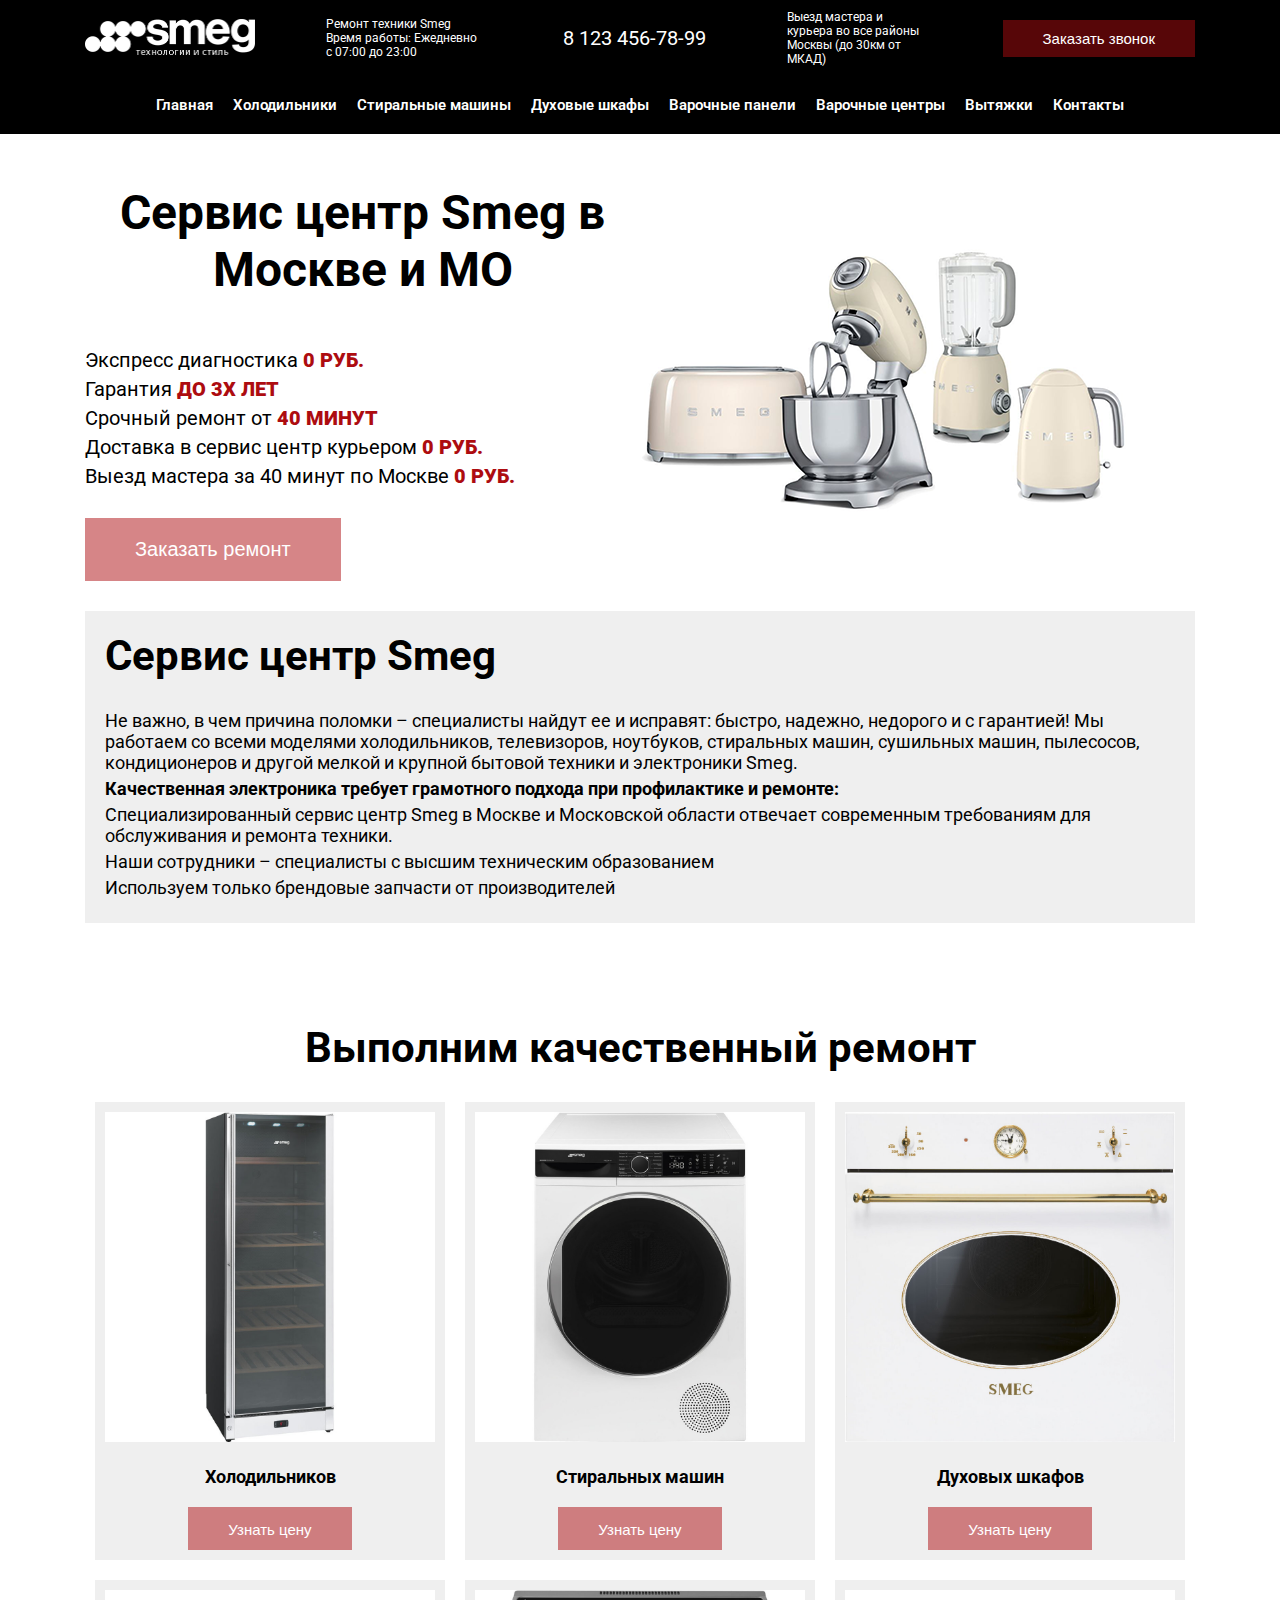
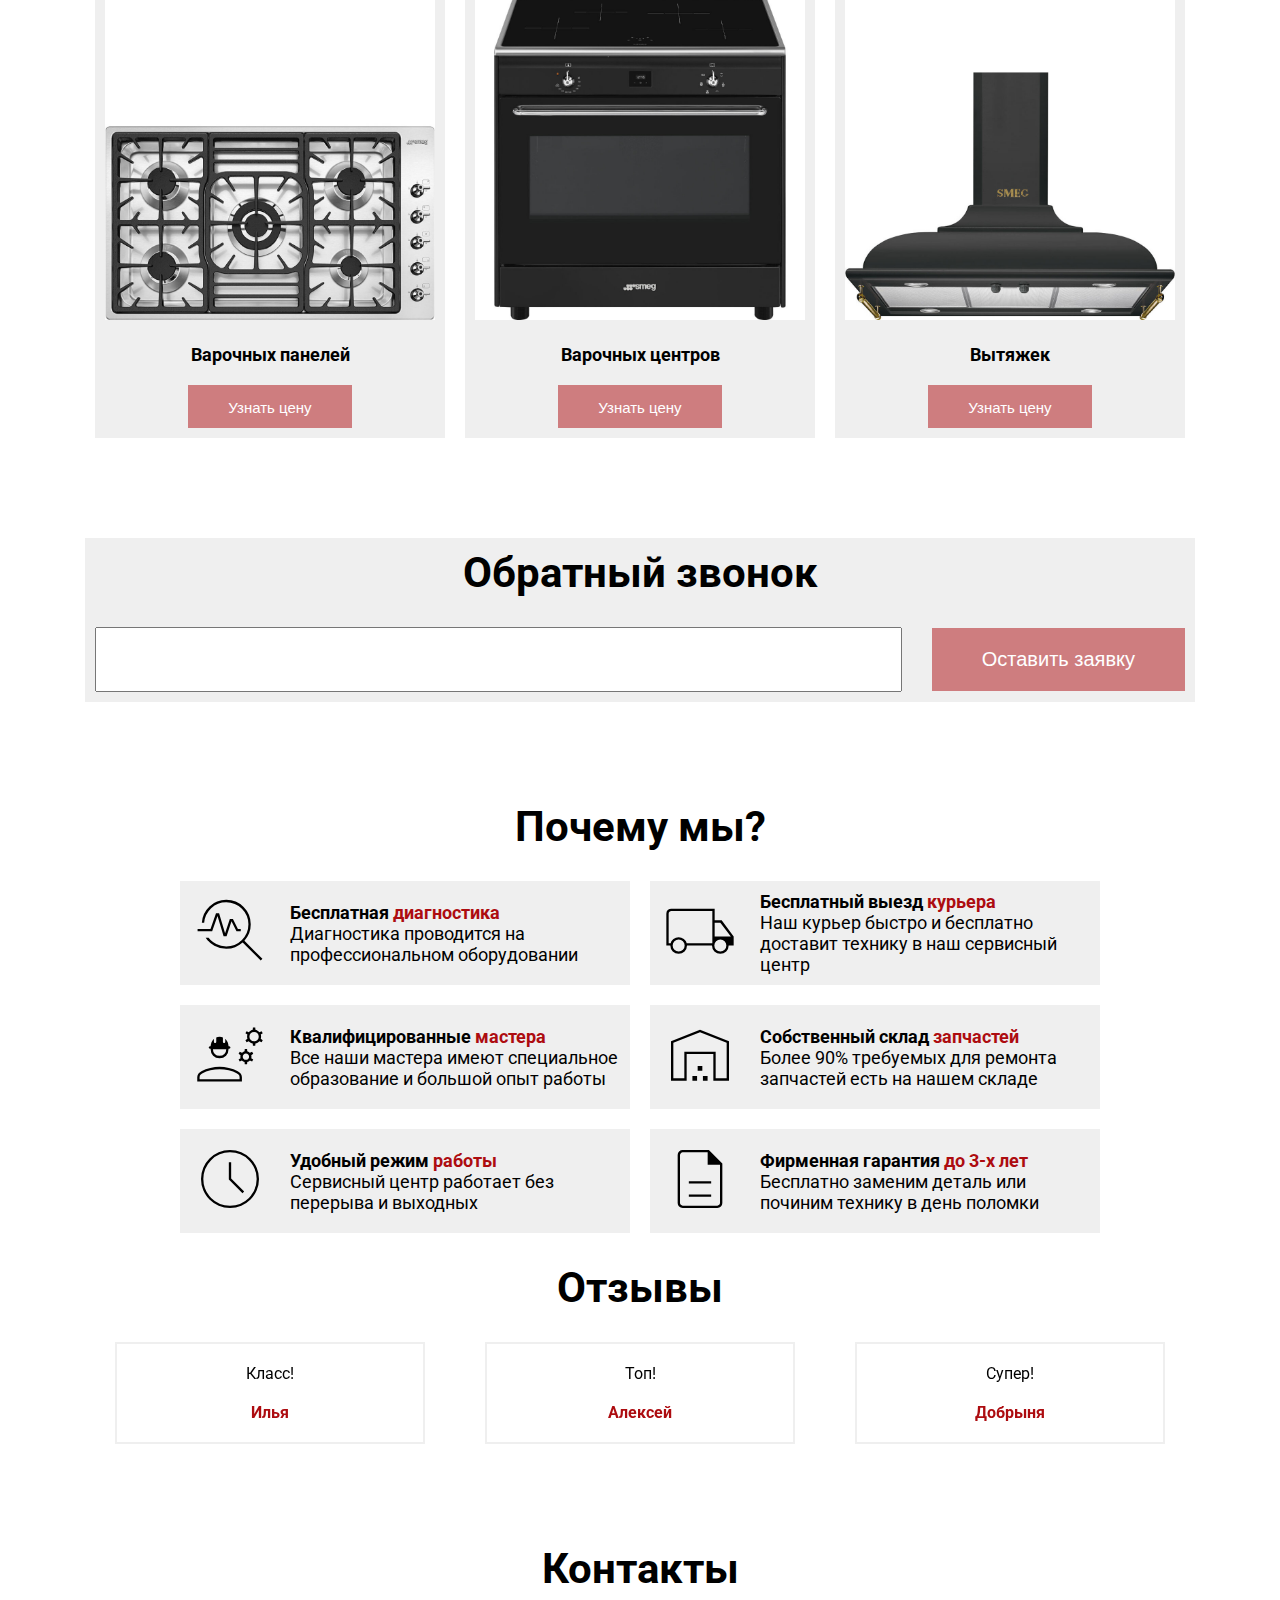
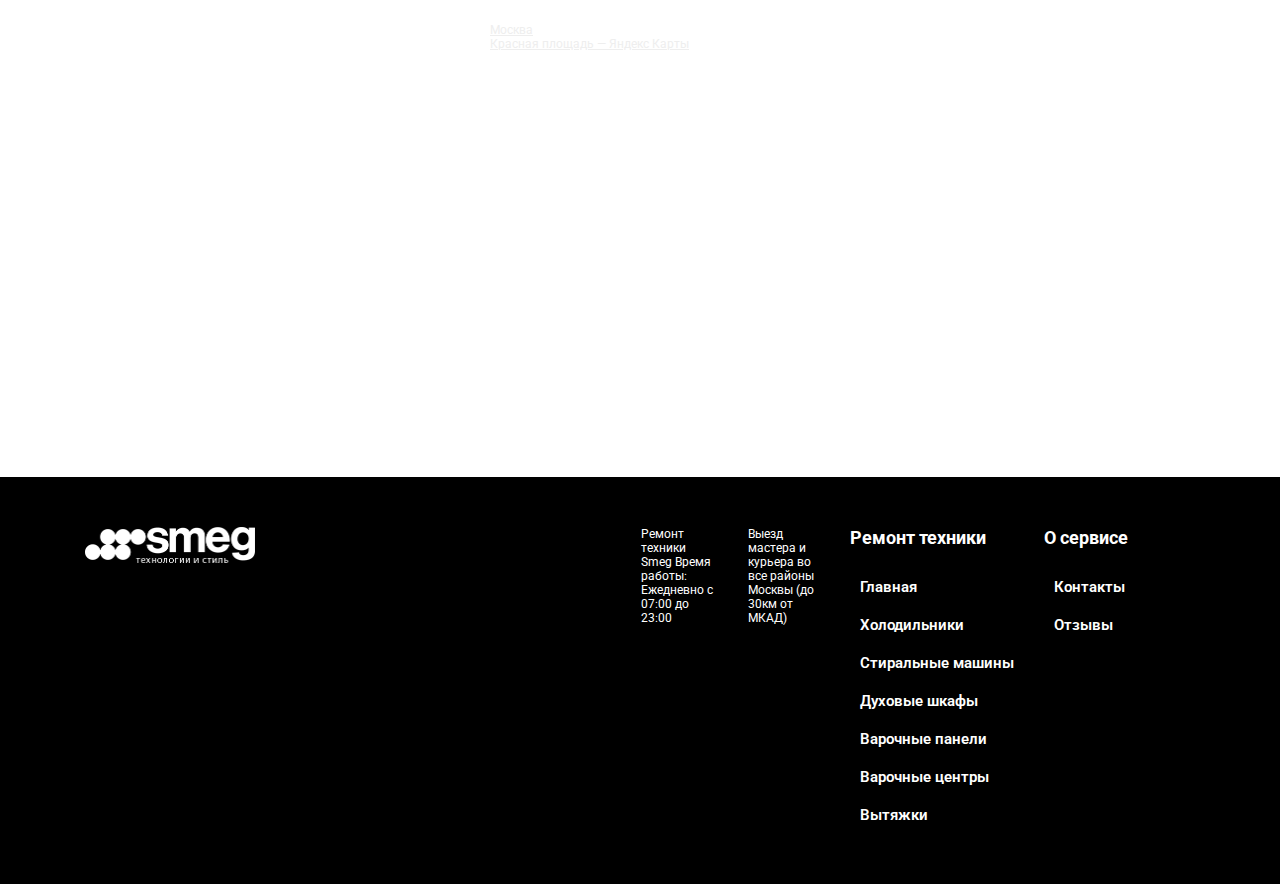
==== src/index.html @ d9e3dd19 "Add files via upload" ====
<!DOCTYPE html>
<html lang="ru">
  <head>
    <meta charset="UTF-8" />
    <meta name="viewport" content="width=device-width, initial-scale=1.0" />
    <!-- font -->
    <link rel="preconnect" href="https://fonts.googleapis.com" />
    <link rel="preconnect" href="https://fonts.gstatic.com" crossorigin />
    <link
      href="https://fonts.googleapis.com/css2?family=Roboto:wght@400;700;900&display=swap"
      rel="stylesheet"
    />
    <!-- /font -->
    <link rel="stylesheet" href="./styles/css/style.min.css" />
    <title>Ремонт техники Smeg в Москве</title>
  </head>
  <body>
    <div class="page">
      <div class="overlay">
        <div class="container">
          <div class="overlay__content">
            <div class="modal">
              <img class="button-close" src="./images/close.svg" alt="close" />

              <h2 class="section-title">Закажите звонок</h2>
              <form class="form" action="send" method="post">
                <input class="form__name" type="name" placeholder="Ваше имя" />

                <input class="form__phone tel" type="tel" name="phone" />
                <button class="button button__form">Перезвоните мне</button>
              </form>
            </div>
          </div>
        </div>
      </div>
      <header class="header">
        <div class="container">
          <div class="header__content">
            <div class="header__content-top">
              <img
                class="logo logo__header"
                src="./images/logo.png"
                alt="smeg"
              />
              <div class="store-description">
                Ремонт техники Smeg Время работы: Ежедневно с 07:00 до 23:00
              </div>
              <div class="phone-block">
                <a class="phone-number" href="tel:81234567899"
                  >8 123 456-78-99</a
                >
                <button class="button button__mobile button__overlay">
                  Заказать звонок
                </button>
              </div>
              <div class="master-info">
                Выезд мастера и курьера во все районы Москвы (до 30км от МКАД)
              </div>
              <button class="button button__header button__overlay">
                Заказать звонок
              </button>

              <button class="burger">
                <img src="./images/menu.svg" alt="menu" />
              </button>
            </div>
            <div class="header__content-bottom">
              <nav class="nav nav__header">
                <ul class="nav-list nav-list__header">
                  <li class="nav-list__item">
                    <a class="nav-list__item-link" href="index.html">Главная</a>
                  </li>
                  <li class="nav-list__item">
                    <a class="nav-list__item-link" href="refrigerators.html"
                      >Холодильники</a
                    >
                  </li>
                  <li class="nav-list__item">
                    <a class="nav-list__item-link" href="washing.html"
                      >Стиральные машины</a
                    >
                  </li>
                  <li class="nav-list__item">
                    <a class="nav-list__item-link" href="oven.html"
                      >Духовые шкафы</a
                    >
                  </li>
                  <li class="nav-list__item">
                    <a class="nav-list__item-link" href="hob.html"
                      >Варочные панели</a
                    >
                  </li>
                  <li class="nav-list__item">
                    <a class="nav-list__item-link" href="brewing-center.html"
                      >Варочные центры</a
                    >
                  </li>
                  <li class="nav-list__item">
                    <a class="nav-list__item-link" href="hood.html">Вытяжки</a>
                  </li>
                  <li class="nav-list__item">
                    <a class="nav-list__item-link" href="#contacts">Контакты</a>
                  </li>
                </ul>
              </nav>
            </div>

            <div class="header__content-mobile">
              <nav class="nav nav__header">
                <ul class="nav-list nav-list__header-mobile">
                  <li class="nav-list__item">
                    <a class="nav-list__item-link" href="index.html">Главная</a>
                  </li>
                  <li class="nav-list__item">
                    <a class="nav-list__item-link" href="refrigerators.html"
                      >Холодильники</a
                    >
                  </li>
                  <li class="nav-list__item">
                    <a class="nav-list__item-link" href="washing.html"
                      >Стиральные машины</a
                    >
                  </li>
                  <li class="nav-list__item">
                    <a class="nav-list__item-link" href="oven.html"
                      >Духовые шкафы</a
                    >
                  </li>
                  <li class="nav-list__item">
                    <a class="nav-list__item-link" href="hob.html"
                      >Варочные панели</a
                    >
                  </li>
                  <li class="nav-list__item">
                    <a class="nav-list__item-link" href="brewing-center.html"
                      >Варочные центры</a
                    >
                  </li>
                  <li class="nav-list__item">
                    <a class="nav-list__item-link" href="hood.html">Вытяжки</a>
                  </li>
                  <li class="nav-list__item">
                    <a class="nav-list__item-link" href="#contacts">Контакты</a>
                  </li>
                </ul>
              </nav>
            </div>
          </div>
        </div>
      </header>
      <main class="main">
        <section class="promo">
          <div class="container">
            <div class="promo__content">
              <div class="promo-order">
                <div class="promo-order__left">
                  <h1 class="section-title promo-order__title">
                    Сервис центр Smeg в Москве и МО
                  </h1>
                  <p class="promo-order__features">
                    Экспресс диагностика
                    <span class="promo-order__features-decorate">0 руб.</span>
                  </p>
                  <p class="promo-order__features">
                    Гарантия
                    <span class="promo-order__features-decorate"
                      >До 3х лет</span
                    >
                  </p>
                  <p class="promo-order__features">
                    Срочный ремонт от
                    <span class="promo-order__features-decorate">40 минут</span>
                  </p>
                  <p class="promo-order__features">
                    Доставка в сервис центр курьером
                    <span class="promo-order__features-decorate">0 руб.</span>
                  </p>
                  <p class="promo-order__features">
                    Выезд мастера за 40 минут по Москве
                    <span class="promo-order__features-decorate">0 руб.</span>
                  </p>
                  <button class="button button__promo button__overlay">
                    Заказать ремонт
                  </button>
                </div>
                <div class="promo-order__right">
                  <img
                    class="promo-order__right-img"
                    src="./images/production.png"
                    alt="продукция"
                  />
                </div>
              </div>
              <div class="promo-history">
                <h2 class="section-title promo-history__title">
                  Сервис центр Smeg
                </h2>
                <p class="promo-history__text">
                  Не важно, в чем причина поломки – специалисты найдут ее и
                  исправят: быстро, надежно, недорого и с гарантией! Мы работаем
                  со всеми моделями холодильников, телевизоров, ноутбуков,
                  стиральных машин, сушильных машин, пылесосов, кондиционеров и
                  другой мелкой и крупной бытовой техники и электроники Smeg.
                </p>
                <p class="promo-history__text">
                  <b
                    >Качественная электроника требует грамотного подхода при
                    профилактике и ремонте:</b
                  >
                </p>
                <p class="promo-history__text">
                  Специализированный сервис центр Smeg в Москве и Московской
                  области отвечает современным требованиям для обслуживания и
                  ремонта техники.
                </p>
                <p class="promo-history__text">
                  Наши сотрудники – специалисты с высшим техническим
                  образованием
                </p>
                <p class="promo-history__text">
                  Используем только брендовые запчасти от производителей
                </p>
              </div>
            </div>
          </div>
        </section>
        <section class="repair">
          <div class="container">
            <div class="repair__content">
              <h2 class="section-title">Выполним качественный ремонт</h2>
              <div class="repair-cards">
                <div class="repair-cards__item">
                  <a href="refrigerators.html">
                    <img
                      class="repair-cards__item-img"
                      src="./images/fridge.jpg"
                      alt="холодильников"
                    />
                  </a>

                  <p class="repair-cards__item-description">
                    <b>Холодильников</b>
                  </p>
                  <button class="button button__repair">
                    <a class="button__repair-link" href="refrigerators.html"
                      >Узнать цену</a
                    >
                  </button>
                </div>
                <div class="repair-cards__item">
                  <a href="washing.html">
                    <img
                      class="repair-cards__item-img"
                      src="./images/washing-machine.jpg"
                      alt="стиральных машин"
                    />
                  </a>

                  <p class="repair-cards__item-description">
                    <b>Стиральных машин</b>
                  </p>
                  <button class="button button__repair">
                    <a class="button__repair-link" href="washing.html"
                      >Узнать цену</a
                    >
                  </button>
                </div>
                <div class="repair-cards__item">
                  <a href="oven.html">
                    <img
                      class="repair-cards__item-img"
                      src="./images/oven.jpg"
                      alt="духовых шкафов"
                    />
                  </a>

                  <p class="repair-cards__item-description">
                    <b>Духовых шкафов</b>
                  </p>
                  <button class="button button__repair">
                    <a class="button__repair-link" href="oven.html"
                      >Узнать цену</a
                    >
                  </button>
                </div>
                <div class="repair-cards__item">
                  <a href="hob.html">
                    <img
                      class="repair-cards__item-img"
                      src="./images/hob.jpg"
                      alt="варочных панелей"
                    />
                  </a>

                  <p class="repair-cards__item-description">
                    <b>Варочных панелей</b>
                  </p>
                  <button class="button button__repair">
                    <a class="button__repair-link" href="hob.html"
                      >Узнать цену</a
                    >
                  </button>
                </div>
                <div class="repair-cards__item">
                  <a href="brewing-center.html">
                    <img
                      class="repair-cards__item-img"
                      src="./images/brewing-center.jpg"
                      alt="варочных центров"
                    />
                  </a>

                  <p class="repair-cards__item-description">
                    <b>Варочных центров</b>
                  </p>
                  <button class="button button__repair">
                    <a class="button__repair-link" href="brewing-center.html"
                      >Узнать цену</a
                    >
                  </button>
                </div>
                <div class="repair-cards__item">
                  <a href="hood.html">
                    <img
                      class="repair-cards__item-img"
                      src="./images/hood.jpg"
                      alt="вытяжек"
                  /></a>

                  <p class="repair-cards__item-description"><b>Вытяжек</b></p>
                  <button class="button button__repair">
                    <a class="button__repair-link" href="hood.html"
                      >Узнать цену</a
                    >
                  </button>
                </div>
              </div>
            </div>
          </div>
        </section>
        <section class="reverse-form">
          <div class="container">
            <div class="reverse-form__content">
              <h2 class="section-title">Обратный звонок</h2>
              <div class="reverse-form__body">
                <div class="reverse-form__form">
                  <input
                    class="reverse-form__tel tel"
                    type="tel"
                    name="phone"
                  />
                </div>
                <button class="button">Оставить заявку</button>
              </div>
            </div>
          </div>
        </section>
        <section class="why-us" id="reviews">
          <div class="container">
            <div class="why-us__content">
              <h2 class="section-title">Почему мы?</h2>
              <div class="features-cards">
                <div class="features-cards__item">
                  <div class="features-cards__item-left">
                    <img
                      class="features-cards__item-image"
                      src="./images/troubleshoot.svg"
                      alt="диагностика"
                    />
                  </div>
                  <div class="features-cards__item-right">
                    <p class="features-cards__item-title">
                      <b
                        >Бесплатная
                        <span class="features-cards__item-decorate"
                          >диагностика</span
                        >
                      </b>
                    </p>
                    <p class="features-cards__item-description">
                      Диагностика проводится на профессиональном оборудовании
                    </p>
                  </div>
                </div>

                <div class="features-cards__item">
                  <div class="features-cards__item-left">
                    <img
                      class="features-cards__item-image"
                      src="./images/shipping.svg"
                      alt="курьер"
                    />
                  </div>
                  <div class="features-cards__item-right">
                    <p class="features-cards__item-title">
                      <b
                        >Бесплатный выезд
                        <span class="features-cards__item-decorate"
                          >курьера</span
                        >
                      </b>
                    </p>
                    <p class="features-cards__item-description">
                      Наш курьер быстро и бесплатно доставит технику в наш
                      сервисный центр
                    </p>
                  </div>
                </div>

                <div class="features-cards__item">
                  <div class="features-cards__item-left">
                    <img
                      class="features-cards__item-image"
                      src="./images/engineering.svg"
                      alt="мастера"
                    />
                  </div>
                  <div class="features-cards__item-right">
                    <p class="features-cards__item-title">
                      <b
                        >Квалифицированные
                        <span class="features-cards__item-decorate"
                          >мастера</span
                        >
                      </b>
                    </p>
                    <p class="features-cards__item-description">
                      Все наши мастера имеют специальное образование и большой
                      опыт работы
                    </p>
                  </div>
                </div>

                <div class="features-cards__item">
                  <div class="features-cards__item-left">
                    <img
                      class="features-cards__item-image"
                      src="./images/warehouse.svg"
                      alt="склад"
                    />
                  </div>
                  <div class="features-cards__item-right">
                    <p class="features-cards__item-title">
                      <b
                        >Собственный склад
                        <span class="features-cards__item-decorate"
                          >запчастей</span
                        >
                      </b>
                    </p>
                    <p class="features-cards__item-description">
                      Более 90% требуемых для ремонта запчастей есть на нашем
                      складе
                    </p>
                  </div>
                </div>

                <div class="features-cards__item">
                  <div class="features-cards__item-left">
                    <img
                      class="features-cards__item-image"
                      src="./images/schedule.svg"
                      alt="режим"
                    />
                  </div>
                  <div class="features-cards__item-right">
                    <p class="features-cards__item-title">
                      <b
                        >Удобный режим
                        <span class="features-cards__item-decorate"
                          >работы</span
                        >
                      </b>
                    </p>
                    <p class="features-cards__item-description">
                      Сервисный центр работает без перерыва и выходных
                    </p>
                  </div>
                </div>

                <div class="features-cards__item">
                  <div class="features-cards__item-left">
                    <img
                      class="features-cards__item-image"
                      src="./images/description.svg"
                      alt="гарантия"
                    />
                  </div>
                  <div class="features-cards__item-right">
                    <p class="features-cards__item-title">
                      <b
                        >Фирменная гарантия
                        <span class="features-cards__item-decorate"
                          >до 3-х лет</span
                        >
                      </b>
                    </p>
                    <p class="features-cards__item-description">
                      Бесплатно заменим деталь или починим технику в день
                      поломки
                    </p>
                  </div>
                </div>
              </div>
              <h2 class="section-title">Отзывы</h2>
              <div class="reviews-slider">
                <div class="reviews-slider__item">
                  <p class="review-text">Класс!</p>
                  <p class="review-author"><b>Илья</b></p>
                </div>

                <div class="reviews-slider__item">
                  <p class="review-text">Топ!</p>
                  <p class="review-author"><b>Алексей</b></p>
                </div>

                <div class="reviews-slider__item">
                  <p class="review-text">Супер!</p>
                  <p class="review-author"><b>Добрыня</b></p>
                </div>

                <div class="reviews-slider__item">
                  <p class="review-text">Круто!</p>
                  <p class="review-author"><b>Святослав</b></p>
                </div>
              </div>
            </div>
          </div>
        </section>
        <section class="contacts" id="contacts">
          <div class="container">
            <div class="contacts__content">
              <h2 class="section-title">Контакты</h2>
              <div class="yamap" style="position: relative; overflow: hidden">
                <a
                  href="https://yandex.ru/maps/213/moscow/?utm_medium=mapframe&utm_source=maps"
                  style="
                    color: #eee;
                    font-size: 12px;
                    position: absolute;
                    top: 0px;
                  "
                  >Москва</a
                >
                <a
                  href="https://yandex.ru/maps/213/moscow/geo/krasnaya_ploshchad/1520633025/?indoorLevel=1&ll=37.620941%2C55.753575&utm_medium=mapframe&utm_source=maps&z=17.63"
                  style="
                    color: #eee;
                    font-size: 12px;
                    position: absolute;
                    top: 14px;
                  "
                  >Красная площадь — Яндекс Карты</a
                >
                <iframe
                  class="yamap__inner"
                  src="https://yandex.ru/map-widget/v1/?indoorLevel=1&ll=37.620941%2C55.753575&mode=search&ol=geo&ouri=ymapsbm1%3A%2F%2Fgeo%3Fdata%3DCgoxNTIwNjMzMDI1EjnQoNC-0YHRgdC40Y8sINCc0L7RgdC60LLQsCwg0JrRgNCw0YHQvdCw0Y8g0L_Qu9C-0YnQsNC00YwiCg0dfBZCFaIDX0I%2C&z=17.63"
                  width="560"
                  height="400"
                  frameborder="1"
                  allowfullscreen="true"
                  style="position: relative"
                >
                </iframe>
              </div>
            </div>
          </div>
        </section>
      </main>
      <footer class="footer">
        <div class="container">
          <div class="footer__content">
            <div class="footer__content-left">
              <img
                class="logo logo__footer"
                src="./images/logo.png"
                alt="smeg"
              />
            </div>

            <div class="footer__content-right">
              <div class="store-description store-description__mobile">
                Ремонт техники Smeg Время работы: Ежедневно с 07:00 до 23:00
              </div>
              <div class="master-info master-info__mobile">
                Выезд мастера и курьера во все районы Москвы (до 30км от МКАД)
              </div>
              <nav class="nav nav__footer">
                <ul class="nav-list nav-list__footer">
                  <h5 class="nav-list__footer-title">Ремонт техники</h5>
                  <li class="nav-list__item">
                    <a class="nav-list__item-link" href="index.html">Главная</a>
                  </li>
                  <li class="nav-list__item">
                    <a class="nav-list__item-link" href="refrigerators.html"
                      >Холодильники</a
                    >
                  </li>
                  <li class="nav-list__item">
                    <a class="nav-list__item-link" href="washing.html"
                      >Стиральные машины</a
                    >
                  </li>
                  <li class="nav-list__item">
                    <a class="nav-list__item-link" href="oven.html"
                      >Духовые шкафы</a
                    >
                  </li>
                  <li class="nav-list__item">
                    <a class="nav-list__item-link" href="hob.html"
                      >Варочные панели</a
                    >
                  </li>
                  <li class="nav-list__item">
                    <a class="nav-list__item-link" href="brewing-center.html"
                      >Варочные центры</a
                    >
                  </li>
                  <li class="nav-list__item">
                    <a class="nav-list__item-link" href="hood.html">Вытяжки</a>
                  </li>
                </ul>
                <ul class="nav-list nav-list__footer">
                  <h5 class="nav-list__footer-title">О сервисе</h5>

                  <li class="nav-list__item">
                    <a class="nav-list__item-link" href="#contacts">Контакты</a>
                  </li>
                  <li class="nav-list__item">
                    <a class="nav-list__item-link" href="#reviews">Отзывы</a>
                  </li>
                </ul>
              </nav>
            </div>
          </div>
        </div>
      </footer>
    </div>

    <!-- libs -->
    <link rel="stylesheet" href="./js/libs/slick/slick.css" />
    <link rel="stylesheet" href="./js/libs/slick/slick-theme.css" />
    <script src="./js/libs/jquery.min.js"></script>
    <script src="./js/libs/slick/slick.min.js"></script>
    <script src="./js/libs/maskedinput/dist/jquery.maskedinput.min.js"></script>

    <!-- main js -->
    <script src="./js/script.js"></script>
  </body>
</html>
---- src/styles/css/style.min.css ----
body{font-family:"Roboto",sans-serif}*{-webkit-box-sizing:border-box;box-sizing:border-box;margin:0;padding:0}.header{background-color:#000}.header__content{display:-webkit-box;display:-ms-flexbox;display:flex;-webkit-box-orient:vertical;-webkit-box-direction:normal;-ms-flex-direction:column;flex-direction:column}.header__content-top{display:-webkit-box;display:-ms-flexbox;display:flex;-webkit-box-align:center;-ms-flex-align:center;align-items:center;-webkit-box-pack:justify;-ms-flex-pack:justify;justify-content:space-between;padding:10px 0}.logo{max-width:170px}.store-description{font-size:12px;color:#fff;width:14%}.phone-block{display:-webkit-box;display:-ms-flexbox;display:flex;-webkit-box-orient:vertical;-webkit-box-direction:normal;-ms-flex-direction:column;flex-direction:column;-webkit-box-align:center;-ms-flex-align:center;align-items:center}.phone-number{color:#fff;text-decoration:none;display:block;font-size:20px;padding:10px}.phone-number:hover{background-color:#ad0c10;-webkit-transition:.3s;transition:.3s}.master-info{color:#fff;font-size:12px;width:13%}.header__content-bottom{display:-webkit-box;display:-ms-flexbox;display:flex;-webkit-box-align:center;-ms-flex-align:center;align-items:center;-webkit-box-pack:center;-ms-flex-pack:center;justify-content:center;padding:10px 0}.header__content-mobile{display:none;-webkit-box-align:center;-ms-flex-align:center;align-items:center;-webkit-box-pack:end;-ms-flex-pack:end;justify-content:flex-end;padding:10px 0}.header__content-mobile--visible{display:-webkit-box;display:-ms-flexbox;display:flex}.nav-list{list-style:none;display:-webkit-box;display:-ms-flexbox;display:flex}.nav-list__header-mobile{-webkit-box-orient:vertical;-webkit-box-direction:normal;-ms-flex-direction:column;flex-direction:column;display:none}.nav-list__header-mobile--visible{display:-webkit-box;display:-ms-flexbox;display:flex}.nav-list__item-link{text-decoration:none;color:#fff;font-weight:600;font-size:15px;padding:10px;cursor:pointer;display:block}.nav-list__item-link:hover{background-color:#ad0c10;-webkit-transition:.3s;transition:.3s}.production-title{text-align:center}.production-description{display:-webkit-box;display:-ms-flexbox;display:flex;-webkit-box-align:center;-ms-flex-align:center;align-items:center;border:5px solid #000;padding:20px}.button-mobile{display:none}.burger{display:none;padding:5px 10px;border:none;cursor:pointer;color:#fff;background-color:rgba(173,12,16,.5019607843);font-size:20px;-webkit-box-align:center;-ms-flex-align:center;align-items:center}.burger:hover{background-color:#ad0c10;-webkit-transition:.3s;transition:.3s}.container{max-width:1140px;padding:0 15px;margin:0 auto}.promo{padding:50px 0}.promo-order{display:-webkit-box;display:-ms-flexbox;display:flex;-webkit-box-align:center;-ms-flex-align:center;align-items:center;-webkit-box-pack:justify;-ms-flex-pack:justify;justify-content:space-between;margin-bottom:30px}.promo-order__left{width:50%}.promo-order__right{width:50%}.promo-order__right-img{max-width:100%}.section-title{margin-bottom:30px;font-weight:700;font-size:42px;color:#000;text-align:center}.promo-order__title{margin-bottom:50px;font-size:48px;color:#000}.promo-order__features{font-size:20px;margin-bottom:5px;color:#000}.promo-order__features-decorate{color:#ad0c10;font-weight:900;text-transform:uppercase}.promo-history{background-color:#efefef;padding:20px}.promo-history__title{text-align:start}.promo-history__text{font-size:18px;margin-bottom:5px;color:#000}.repair{padding:50px 0}.repair-cards{display:-webkit-box;display:-ms-flexbox;display:flex;-ms-flex-wrap:wrap;flex-wrap:wrap;gap:20px;-webkit-box-pack:center;-ms-flex-pack:center;justify-content:center}.repair-cards__item{background-color:#efefef;padding:10px;max-width:350px;display:-webkit-box;display:-ms-flexbox;display:flex;-webkit-box-orient:vertical;-webkit-box-direction:normal;-ms-flex-direction:column;flex-direction:column;-webkit-box-align:center;-ms-flex-align:center;align-items:center;cursor:pointer}.repair-cards__item:hover{-webkit-transform:scale(1.01);-ms-transform:scale(1.01);transform:scale(1.01);-webkit-box-shadow:10px 5px 5px rgba(0,0,0,.368627451);box-shadow:10px 5px 5px rgba(0,0,0,.368627451);-webkit-transition:.3s;transition:.3s}.repair-cards__item-img{max-width:100%}.repair-cards__item-description{font-size:18px;color:#000;padding:20px}.reverse-form{padding:50px 0}.reverse-form__content{background-color:#efefef;padding:10px}.reverse-form__body{display:-webkit-box;display:-ms-flexbox;display:flex;-webkit-box-align:center;-ms-flex-align:center;align-items:center;-webkit-box-pack:justify;-ms-flex-pack:justify;justify-content:space-between;gap:20px}.reverse-form__form{width:74%}.reverse-form__tel{padding:20px;font-size:18px;width:100%}.why-us{padding:50px 0}.features-cards{display:-webkit-box;display:-ms-flexbox;display:flex;-ms-flex-wrap:wrap;flex-wrap:wrap;gap:20px;-webkit-box-pack:center;-ms-flex-pack:center;justify-content:center;margin-bottom:30px}.features-cards__item{background-color:#efefef;padding:10px;max-width:450px;display:-webkit-box;display:-ms-flexbox;display:flex;-webkit-box-align:center;-ms-flex-align:center;align-items:center;gap:20px}.features-cards__item-left{max-width:80px;width:100%}.features-cards__item-image{width:100%}.features-cards__item-title{font-size:18px;color:#000}.features-cards__item-decorate{color:#ad0c10}.features-cards__item-description{font-size:18px;color:#000}.reviews-slider__item{background-color:#fff;padding:20px;margin:0 30px;color:#000;width:-webkit-max-content;width:-moz-max-content;width:max-content;text-align:center;border:2px solid #efefef}.review-text{margin-bottom:20px}.review-author{color:#ad0c10}.contacts{padding:50px 0}.contacts__content{display:-webkit-box;display:-ms-flexbox;display:flex;-webkit-box-orient:vertical;-webkit-box-direction:normal;-ms-flex-direction:column;flex-direction:column;-webkit-box-align:center;-ms-flex-align:center;align-items:center}.yamap__inner{border:none;width:100%}.button__repair-link{text-decoration:none;color:#fff;font-size:15px}.button{padding:20px 50px;border:none;cursor:pointer;color:#fff;background-color:rgba(173,12,16,.5019607843);font-size:20px;display:block}.button:hover{background-color:#ad0c10;-webkit-transition:.3s;transition:.3s}.button__header{font-size:15px;padding:10px 40px}.button__repair{padding:10px 40px}.button__price{font-size:15px;padding:10px 40px}.button__form{font-size:15px;padding:10px 40px;-ms-flex-item-align:center;align-self:center}.button__mobile{font-size:10px;padding:5px 10px;display:none}.button__promo{margin-top:30px}.footer{padding:50px 0;background-color:#000}.footer__content{display:-webkit-box;display:-ms-flexbox;display:flex;-webkit-box-pack:justify;-ms-flex-pack:justify;justify-content:space-between}.footer__content-left{width:100%}.footer__content-right{display:-webkit-box;display:-ms-flexbox;display:flex;gap:30px}.nav__footer{display:-webkit-box;display:-ms-flexbox;display:flex;gap:20px}.nav-list__footer{-webkit-box-orient:vertical;-webkit-box-direction:normal;-ms-flex-direction:column;flex-direction:column}.nav-list__footer-title{color:#fff;font-size:18px;font-weight:700;margin-bottom:20px}.promo-price{margin-bottom:30px}.promo-price__cards{display:-webkit-box;display:-ms-flexbox;display:flex;-ms-flex-wrap:wrap;flex-wrap:wrap;gap:20px;-webkit-box-pack:center;-ms-flex-pack:center;justify-content:center}.price-card{background-color:#eae0d5;display:-webkit-box;display:-ms-flexbox;display:flex;-webkit-box-pack:justify;-ms-flex-pack:justify;justify-content:space-between;-webkit-box-align:center;-ms-flex-align:center;align-items:center;max-width:540px;width:100%;padding:10px}.price-card__left{display:-webkit-box;display:-ms-flexbox;display:flex;-webkit-box-pack:justify;-ms-flex-pack:justify;justify-content:space-between;-webkit-box-align:center;-ms-flex-align:center;align-items:center;gap:20px}.price-card__title{font-size:15px;color:#000}.price-card__price{font-size:15px;color:#000}.price-card__right{display:-webkit-box;display:-ms-flexbox;display:flex;-webkit-box-pack:justify;-ms-flex-pack:justify;justify-content:space-between;-webkit-box-align:center;-ms-flex-align:center;align-items:center;gap:20px}@media(max-width: 768px){.nav-list__item-link{font-size:10px;padding:5px}.button__header{font-size:10px;padding:5px 10px}.master-info{font-size:10px}.store-description{font-size:10px}.phone-number{font-size:10px;padding:5px}.promo-order__title{font-size:38px;margin-bottom:20px}.promo-order__features{font-size:15px}.button__promo{font-size:15px;padding:10px 40px;margin-bottom:20px}.promo-history__text{font-size:15px}.section-title{font-size:32px}.repair-cards__item-description{font-size:15px}.features-cards__item-title{font-size:15px}.features-cards__item-description{font-size:15px}.nav-list__footer-title{font-size:15px}}@media(max-width: 425px){.logo{max-width:70px}.button__header{display:none}.burger{display:-webkit-box;display:-ms-flexbox;display:flex}.button__mobile{display:block}.reverse-form__body{-webkit-box-orient:vertical;-webkit-box-direction:normal;-ms-flex-direction:column;flex-direction:column}.nav-list__item-link{font-size:8px}.nav-list__footer-title{font-size:10px}.logo__footer{display:none}.header__content-bottom{display:none}.button__price{font-size:10px;padding:5px 10px}.promo-order{-webkit-box-orient:vertical;-webkit-box-direction:normal;-ms-flex-direction:column;flex-direction:column}.master-info{display:none}.store-description{display:none}.store-description__mobile{display:block}.master-info__mobile{display:block}.section-title{font-size:22px}.promo-order__features{font-size:10px}.promo-history__text{font-size:10px}.features-cards__item-description{font-size:10px}}.page{position:relative}.overlay{position:fixed;width:100%;height:100%;background-color:rgba(0,0,0,.368627451);display:none}.overlay--visible{display:block}.modal{position:absolute;top:0;left:0;right:0;bottom:0;margin:auto;background-color:#efefef;padding:10px;max-width:320px;height:50%;display:-webkit-box;display:-ms-flexbox;display:flex;-webkit-box-align:center;-ms-flex-align:center;align-items:center;-webkit-box-orient:vertical;-webkit-box-direction:normal;-ms-flex-direction:column;flex-direction:column}.form{display:-webkit-box;display:-ms-flexbox;display:flex;-webkit-box-orient:vertical;-webkit-box-direction:normal;-ms-flex-direction:column;flex-direction:column}.form__name{padding:10px;font-size:18px;margin-bottom:30px;-ms-flex-item-align:start;align-self:flex-start}.form__phone{padding:10px;font-size:18px;margin-bottom:30px;-ms-flex-item-align:start;align-self:flex-start}.button-close{border-radius:100%;background-color:rgba(173,12,16,0.5019607843);cursor:pointer;display:block;margin-left:auto}.button-close:hover{background-color:#ad0c10;-webkit-transition:.3s;transition:.3s}.slick-prev:before,.slick-next:before{color:#ad0c10 !important}
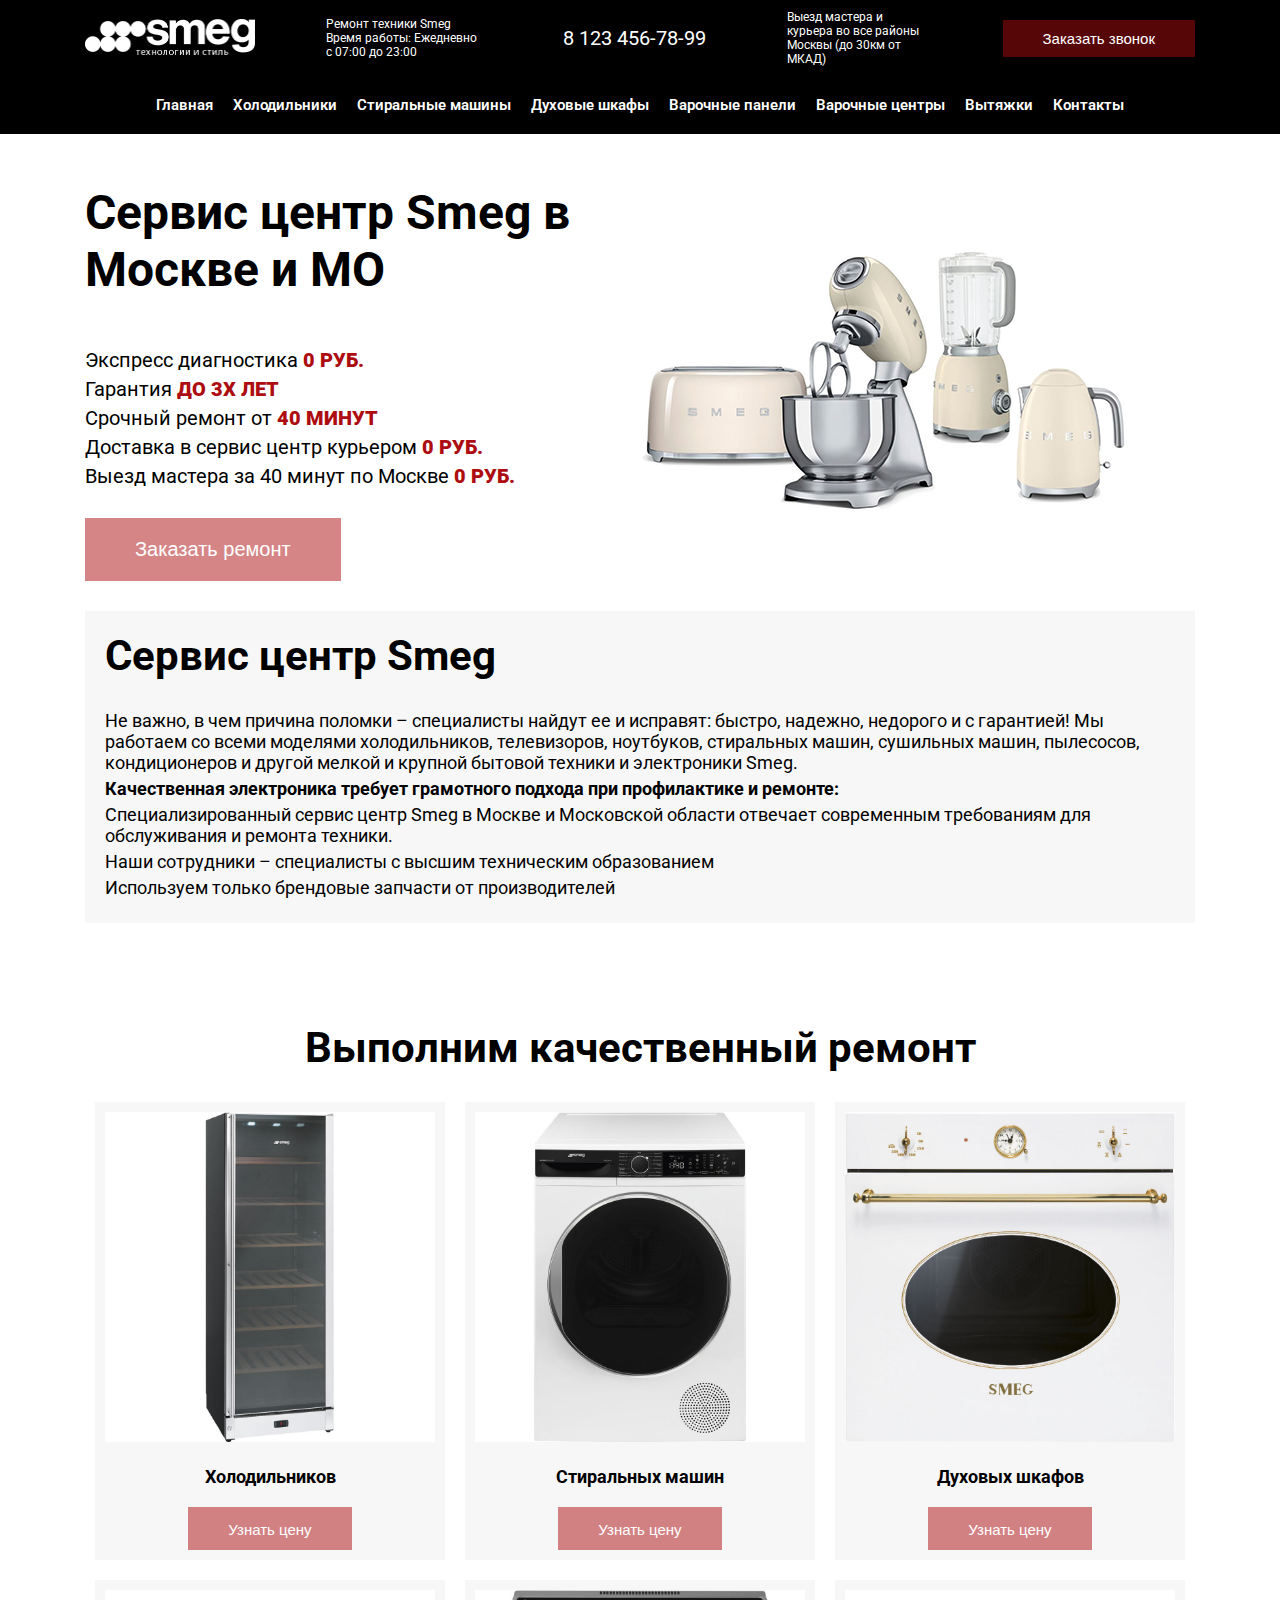
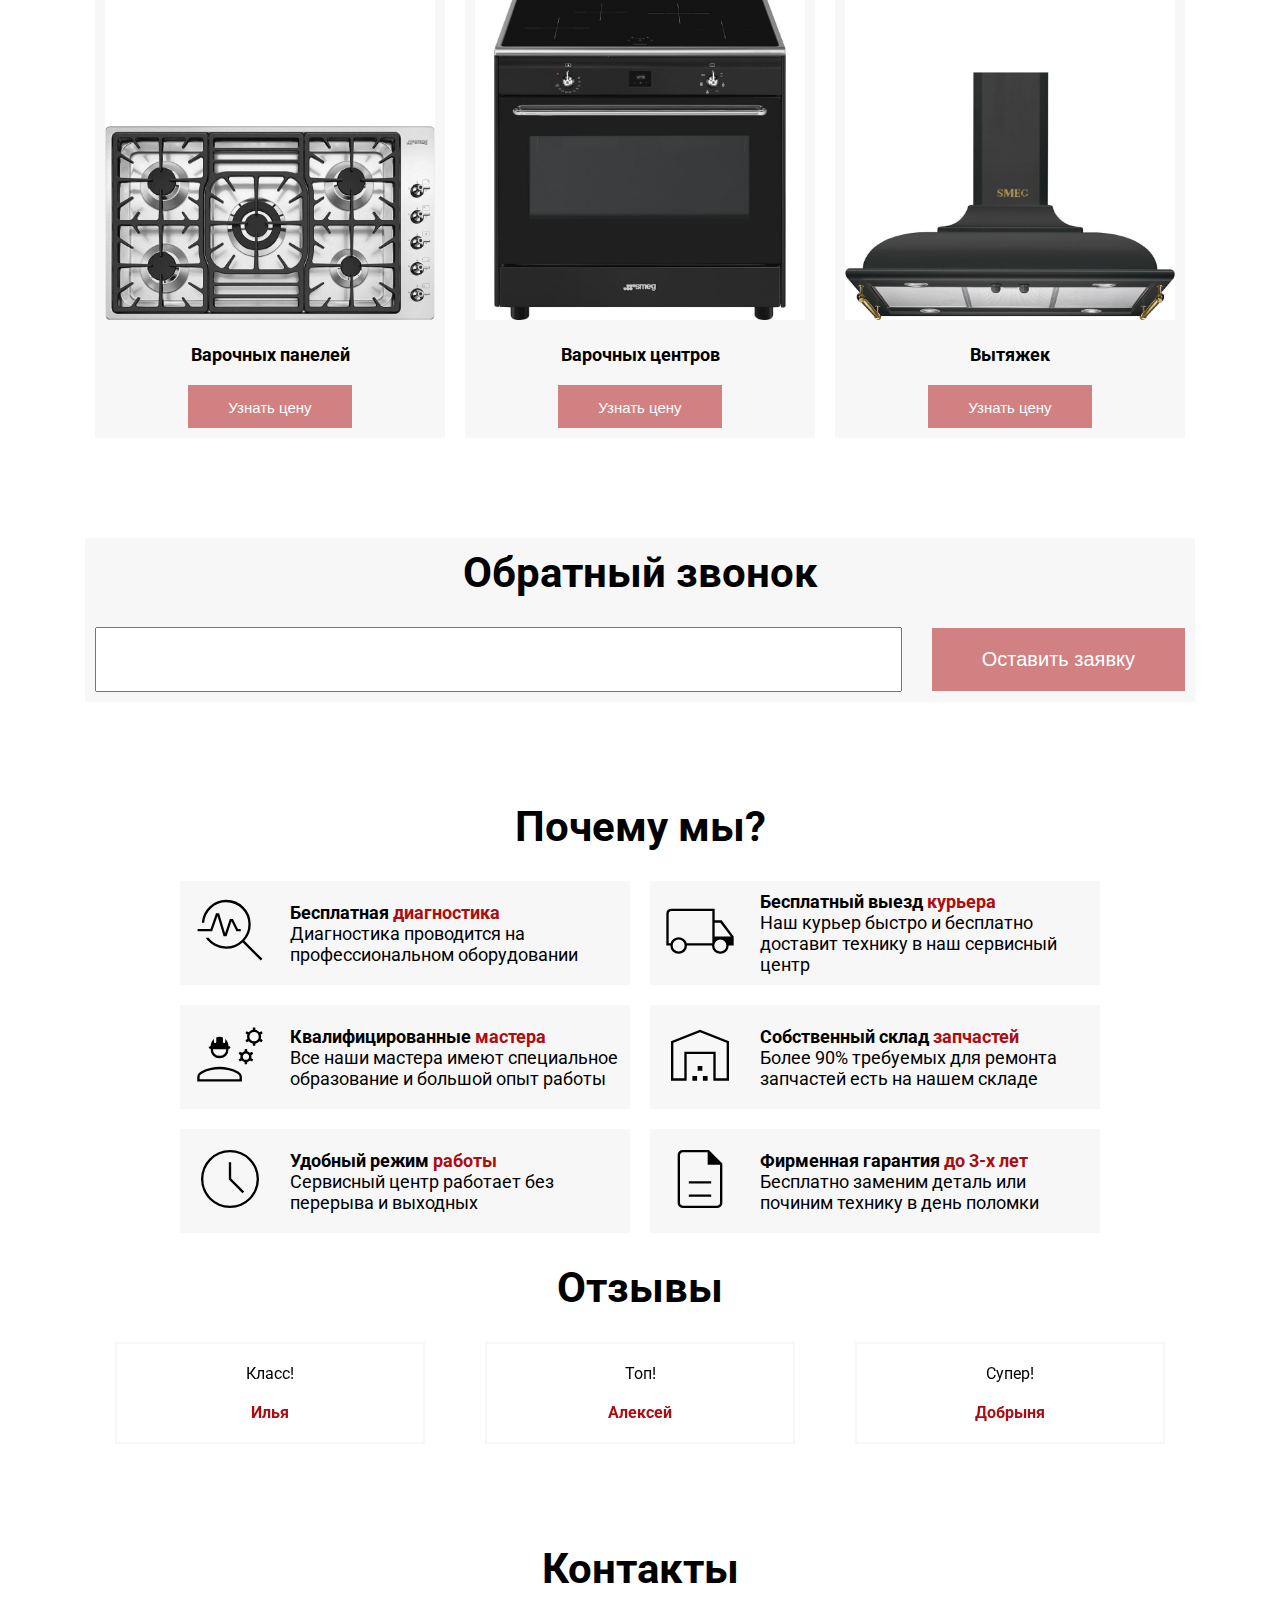
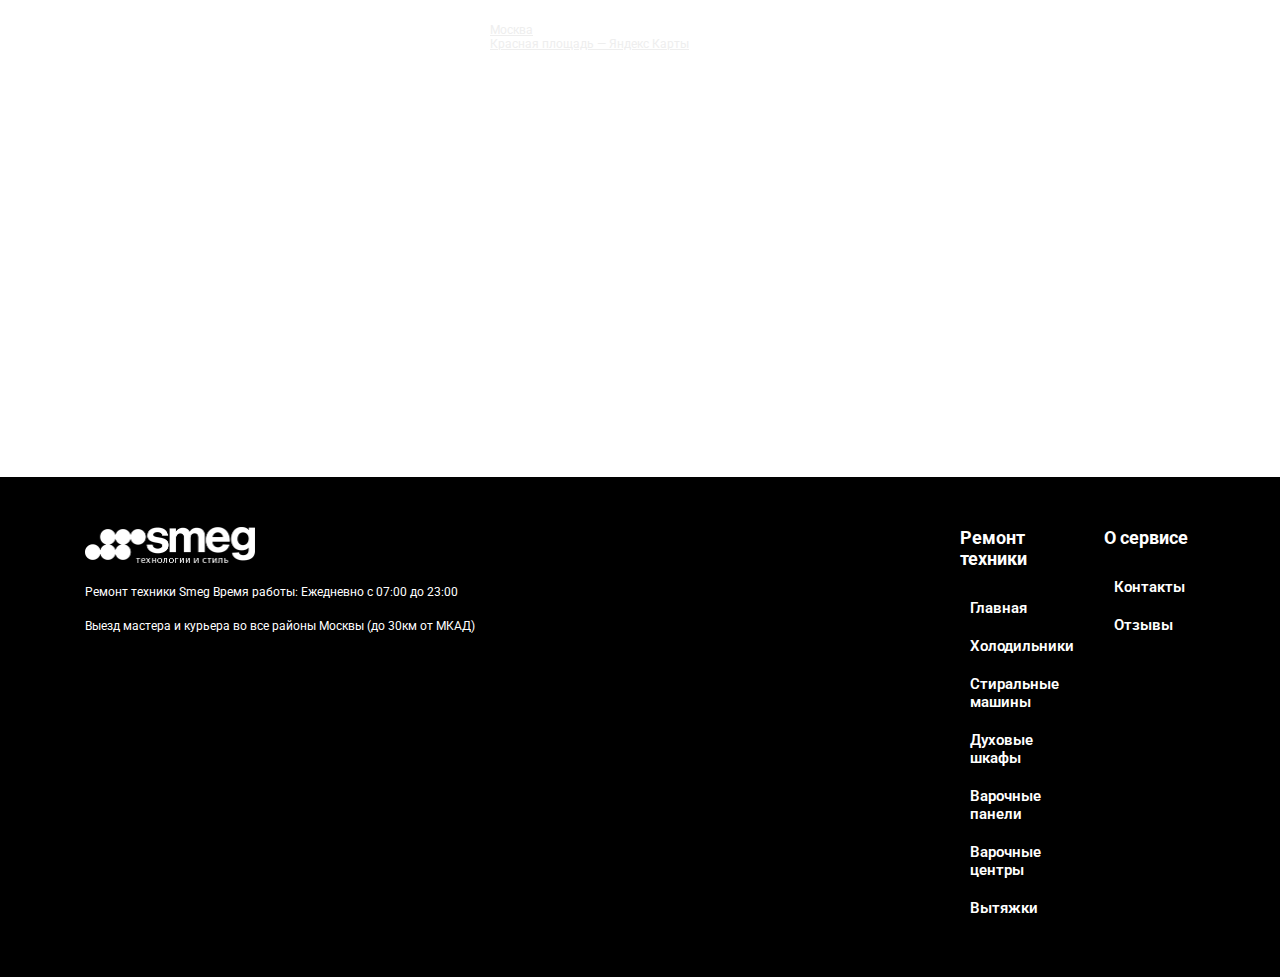
==== commit 254f7928: "Add files via upload" ====
--- a/src/index.html
+++ b/src/index.html
@@ -576,15 +576,17 @@
                 src="./images/logo.png"
                 alt="smeg"
               />
+              <div
+                class="store-description store-description__footer store-description__mobile"
+              >
+                Ремонт техники Smeg Время работы: Ежедневно с 07:00 до 23:00
+              </div>
+              <div class="master-info master-info__footer master-info__mobile">
+                Выезд мастера и курьера во все районы Москвы (до 30км от МКАД)
+              </div>
             </div>
 
             <div class="footer__content-right">
-              <div class="store-description store-description__mobile">
-                Ремонт техники Smeg Время работы: Ежедневно с 07:00 до 23:00
-              </div>
-              <div class="master-info master-info__mobile">
-                Выезд мастера и курьера во все районы Москвы (до 30км от МКАД)
-              </div>
               <nav class="nav nav__footer">
                 <ul class="nav-list nav-list__footer">
                   <h5 class="nav-list__footer-title">Ремонт техники</h5>
--- a/src/styles/css/style.min.css
+++ b/src/styles/css/style.min.css
@@ -1 +1 @@
-body{font-family:"Roboto",sans-serif}*{-webkit-box-sizing:border-box;box-sizing:border-box;margin:0;padding:0}.header{background-color:#000}.header__content{display:-webkit-box;display:-ms-flexbox;display:flex;-webkit-box-orient:vertical;-webkit-box-direction:normal;-ms-flex-direction:column;flex-direction:column}.header__content-top{display:-webkit-box;display:-ms-flexbox;display:flex;-webkit-box-align:center;-ms-flex-align:center;align-items:center;-webkit-box-pack:justify;-ms-flex-pack:justify;justify-content:space-between;padding:10px 0}.logo{max-width:170px}.store-description{font-size:12px;color:#fff;width:14%}.phone-block{display:-webkit-box;display:-ms-flexbox;display:flex;-webkit-box-orient:vertical;-webkit-box-direction:normal;-ms-flex-direction:column;flex-direction:column;-webkit-box-align:center;-ms-flex-align:center;align-items:center}.phone-number{color:#fff;text-decoration:none;display:block;font-size:20px;padding:10px}.phone-number:hover{background-color:#ad0c10;-webkit-transition:.3s;transition:.3s}.master-info{color:#fff;font-size:12px;width:13%}.header__content-bottom{display:-webkit-box;display:-ms-flexbox;display:flex;-webkit-box-align:center;-ms-flex-align:center;align-items:center;-webkit-box-pack:center;-ms-flex-pack:center;justify-content:center;padding:10px 0}.header__content-mobile{display:none;-webkit-box-align:center;-ms-flex-align:center;align-items:center;-webkit-box-pack:end;-ms-flex-pack:end;justify-content:flex-end;padding:10px 0}.header__content-mobile--visible{display:-webkit-box;display:-ms-flexbox;display:flex}.nav-list{list-style:none;display:-webkit-box;display:-ms-flexbox;display:flex}.nav-list__header-mobile{-webkit-box-orient:vertical;-webkit-box-direction:normal;-ms-flex-direction:column;flex-direction:column;display:none}.nav-list__header-mobile--visible{display:-webkit-box;display:-ms-flexbox;display:flex}.nav-list__item-link{text-decoration:none;color:#fff;font-weight:600;font-size:15px;padding:10px;cursor:pointer;display:block}.nav-list__item-link:hover{background-color:#ad0c10;-webkit-transition:.3s;transition:.3s}.production-title{text-align:center}.production-description{display:-webkit-box;display:-ms-flexbox;display:flex;-webkit-box-align:center;-ms-flex-align:center;align-items:center;border:5px solid #000;padding:20px}.button-mobile{display:none}.burger{display:none;padding:5px 10px;border:none;cursor:pointer;color:#fff;background-color:rgba(173,12,16,.5019607843);font-size:20px;-webkit-box-align:center;-ms-flex-align:center;align-items:center}.burger:hover{background-color:#ad0c10;-webkit-transition:.3s;transition:.3s}.container{max-width:1140px;padding:0 15px;margin:0 auto}.promo{padding:50px 0}.promo-order{display:-webkit-box;display:-ms-flexbox;display:flex;-webkit-box-align:center;-ms-flex-align:center;align-items:center;-webkit-box-pack:justify;-ms-flex-pack:justify;justify-content:space-between;margin-bottom:30px}.promo-order__left{width:50%}.promo-order__right{width:50%}.promo-order__right-img{max-width:100%}.section-title{margin-bottom:30px;font-weight:700;font-size:42px;color:#000;text-align:center}.promo-order__title{margin-bottom:50px;font-size:48px;color:#000}.promo-order__features{font-size:20px;margin-bottom:5px;color:#000}.promo-order__features-decorate{color:#ad0c10;font-weight:900;text-transform:uppercase}.promo-history{background-color:#efefef;padding:20px}.promo-history__title{text-align:start}.promo-history__text{font-size:18px;margin-bottom:5px;color:#000}.repair{padding:50px 0}.repair-cards{display:-webkit-box;display:-ms-flexbox;display:flex;-ms-flex-wrap:wrap;flex-wrap:wrap;gap:20px;-webkit-box-pack:center;-ms-flex-pack:center;justify-content:center}.repair-cards__item{background-color:#efefef;padding:10px;max-width:350px;display:-webkit-box;display:-ms-flexbox;display:flex;-webkit-box-orient:vertical;-webkit-box-direction:normal;-ms-flex-direction:column;flex-direction:column;-webkit-box-align:center;-ms-flex-align:center;align-items:center;cursor:pointer}.repair-cards__item:hover{-webkit-transform:scale(1.01);-ms-transform:scale(1.01);transform:scale(1.01);-webkit-box-shadow:10px 5px 5px rgba(0,0,0,.368627451);box-shadow:10px 5px 5px rgba(0,0,0,.368627451);-webkit-transition:.3s;transition:.3s}.repair-cards__item-img{max-width:100%}.repair-cards__item-description{font-size:18px;color:#000;padding:20px}.reverse-form{padding:50px 0}.reverse-form__content{background-color:#efefef;padding:10px}.reverse-form__body{display:-webkit-box;display:-ms-flexbox;display:flex;-webkit-box-align:center;-ms-flex-align:center;align-items:center;-webkit-box-pack:justify;-ms-flex-pack:justify;justify-content:space-between;gap:20px}.reverse-form__form{width:74%}.reverse-form__tel{padding:20px;font-size:18px;width:100%}.why-us{padding:50px 0}.features-cards{display:-webkit-box;display:-ms-flexbox;display:flex;-ms-flex-wrap:wrap;flex-wrap:wrap;gap:20px;-webkit-box-pack:center;-ms-flex-pack:center;justify-content:center;margin-bottom:30px}.features-cards__item{background-color:#efefef;padding:10px;max-width:450px;display:-webkit-box;display:-ms-flexbox;display:flex;-webkit-box-align:center;-ms-flex-align:center;align-items:center;gap:20px}.features-cards__item-left{max-width:80px;width:100%}.features-cards__item-image{width:100%}.features-cards__item-title{font-size:18px;color:#000}.features-cards__item-decorate{color:#ad0c10}.features-cards__item-description{font-size:18px;color:#000}.reviews-slider__item{background-color:#fff;padding:20px;margin:0 30px;color:#000;width:-webkit-max-content;width:-moz-max-content;width:max-content;text-align:center;border:2px solid #efefef}.review-text{margin-bottom:20px}.review-author{color:#ad0c10}.contacts{padding:50px 0}.contacts__content{display:-webkit-box;display:-ms-flexbox;display:flex;-webkit-box-orient:vertical;-webkit-box-direction:normal;-ms-flex-direction:column;flex-direction:column;-webkit-box-align:center;-ms-flex-align:center;align-items:center}.yamap__inner{border:none;width:100%}.button__repair-link{text-decoration:none;color:#fff;font-size:15px}.button{padding:20px 50px;border:none;cursor:pointer;color:#fff;background-color:rgba(173,12,16,.5019607843);font-size:20px;display:block}.button:hover{background-color:#ad0c10;-webkit-transition:.3s;transition:.3s}.button__header{font-size:15px;padding:10px 40px}.button__repair{padding:10px 40px}.button__price{font-size:15px;padding:10px 40px}.button__form{font-size:15px;padding:10px 40px;-ms-flex-item-align:center;align-self:center}.button__mobile{font-size:10px;padding:5px 10px;display:none}.button__promo{margin-top:30px}.footer{padding:50px 0;background-color:#000}.footer__content{display:-webkit-box;display:-ms-flexbox;display:flex;-webkit-box-pack:justify;-ms-flex-pack:justify;justify-content:space-between}.footer__content-left{width:100%}.footer__content-right{display:-webkit-box;display:-ms-flexbox;display:flex;gap:30px}.nav__footer{display:-webkit-box;display:-ms-flexbox;display:flex;gap:20px}.nav-list__footer{-webkit-box-orient:vertical;-webkit-box-direction:normal;-ms-flex-direction:column;flex-direction:column}.nav-list__footer-title{color:#fff;font-size:18px;font-weight:700;margin-bottom:20px}.promo-price{margin-bottom:30px}.promo-price__cards{display:-webkit-box;display:-ms-flexbox;display:flex;-ms-flex-wrap:wrap;flex-wrap:wrap;gap:20px;-webkit-box-pack:center;-ms-flex-pack:center;justify-content:center}.price-card{background-color:#eae0d5;display:-webkit-box;display:-ms-flexbox;display:flex;-webkit-box-pack:justify;-ms-flex-pack:justify;justify-content:space-between;-webkit-box-align:center;-ms-flex-align:center;align-items:center;max-width:540px;width:100%;padding:10px}.price-card__left{display:-webkit-box;display:-ms-flexbox;display:flex;-webkit-box-pack:justify;-ms-flex-pack:justify;justify-content:space-between;-webkit-box-align:center;-ms-flex-align:center;align-items:center;gap:20px}.price-card__title{font-size:15px;color:#000}.price-card__price{font-size:15px;color:#000}.price-card__right{display:-webkit-box;display:-ms-flexbox;display:flex;-webkit-box-pack:justify;-ms-flex-pack:justify;justify-content:space-between;-webkit-box-align:center;-ms-flex-align:center;align-items:center;gap:20px}@media(max-width: 768px){.nav-list__item-link{font-size:10px;padding:5px}.button__header{font-size:10px;padding:5px 10px}.master-info{font-size:10px}.store-description{font-size:10px}.phone-number{font-size:10px;padding:5px}.promo-order__title{font-size:38px;margin-bottom:20px}.promo-order__features{font-size:15px}.button__promo{font-size:15px;padding:10px 40px;margin-bottom:20px}.promo-history__text{font-size:15px}.section-title{font-size:32px}.repair-cards__item-description{font-size:15px}.features-cards__item-title{font-size:15px}.features-cards__item-description{font-size:15px}.nav-list__footer-title{font-size:15px}}@media(max-width: 425px){.logo{max-width:70px}.button__header{display:none}.burger{display:-webkit-box;display:-ms-flexbox;display:flex}.button__mobile{display:block}.reverse-form__body{-webkit-box-orient:vertical;-webkit-box-direction:normal;-ms-flex-direction:column;flex-direction:column}.nav-list__item-link{font-size:8px}.nav-list__footer-title{font-size:10px}.logo__footer{display:none}.header__content-bottom{display:none}.button__price{font-size:10px;padding:5px 10px}.promo-order{-webkit-box-orient:vertical;-webkit-box-direction:normal;-ms-flex-direction:column;flex-direction:column}.master-info{display:none}.store-description{display:none}.store-description__mobile{display:block}.master-info__mobile{display:block}.section-title{font-size:22px}.promo-order__features{font-size:10px}.promo-history__text{font-size:10px}.features-cards__item-description{font-size:10px}}.page{position:relative}.overlay{position:fixed;width:100%;height:100%;background-color:rgba(0,0,0,.368627451);display:none}.overlay--visible{display:block}.modal{position:absolute;top:0;left:0;right:0;bottom:0;margin:auto;background-color:#efefef;padding:10px;max-width:320px;height:50%;display:-webkit-box;display:-ms-flexbox;display:flex;-webkit-box-align:center;-ms-flex-align:center;align-items:center;-webkit-box-orient:vertical;-webkit-box-direction:normal;-ms-flex-direction:column;flex-direction:column}.form{display:-webkit-box;display:-ms-flexbox;display:flex;-webkit-box-orient:vertical;-webkit-box-direction:normal;-ms-flex-direction:column;flex-direction:column}.form__name{padding:10px;font-size:18px;margin-bottom:30px;-ms-flex-item-align:start;align-self:flex-start}.form__phone{padding:10px;font-size:18px;margin-bottom:30px;-ms-flex-item-align:start;align-self:flex-start}.button-close{border-radius:100%;background-color:rgba(173,12,16,0.5019607843);cursor:pointer;display:block;margin-left:auto}.button-close:hover{background-color:#ad0c10;-webkit-transition:.3s;transition:.3s}.slick-prev:before,.slick-next:before{color:#ad0c10 !important}+body{font-family:"Roboto",sans-serif}*{-webkit-box-sizing:border-box;box-sizing:border-box;margin:0;padding:0}.header{background-color:#000}.header__content{display:-webkit-box;display:-ms-flexbox;display:flex;-webkit-box-orient:vertical;-webkit-box-direction:normal;-ms-flex-direction:column;flex-direction:column}.header__content-top{display:-webkit-box;display:-ms-flexbox;display:flex;-webkit-box-align:center;-ms-flex-align:center;align-items:center;-webkit-box-pack:justify;-ms-flex-pack:justify;justify-content:space-between;padding:10px 0}.logo{max-width:170px}.store-description{font-size:12px;color:#fff;width:14%}.phone-block{display:-webkit-box;display:-ms-flexbox;display:flex;-webkit-box-orient:vertical;-webkit-box-direction:normal;-ms-flex-direction:column;flex-direction:column;-webkit-box-align:center;-ms-flex-align:center;align-items:center}.phone-number{color:#fff;text-decoration:none;display:block;font-size:20px;padding:10px}.phone-number:hover{background-color:#ad0c10;-webkit-transition:.3s;transition:.3s}.master-info{color:#fff;font-size:12px;width:13%}.header__content-bottom{display:-webkit-box;display:-ms-flexbox;display:flex;-webkit-box-align:center;-ms-flex-align:center;align-items:center;-webkit-box-pack:center;-ms-flex-pack:center;justify-content:center;padding:10px 0}.header__content-mobile{display:none;-webkit-box-align:center;-ms-flex-align:center;align-items:center;-webkit-box-pack:end;-ms-flex-pack:end;justify-content:flex-end;padding:10px 0}.header__content-mobile--visible{display:-webkit-box;display:-ms-flexbox;display:flex}.nav-list{list-style:none;display:-webkit-box;display:-ms-flexbox;display:flex}.nav-list__header-mobile{-webkit-box-orient:vertical;-webkit-box-direction:normal;-ms-flex-direction:column;flex-direction:column;display:none}.nav-list__header-mobile--visible{display:-webkit-box;display:-ms-flexbox;display:flex}.nav-list__item-link{text-decoration:none;color:#fff;font-weight:600;font-size:15px;padding:10px;cursor:pointer;display:block}.nav-list__item-link:hover{background-color:#ad0c10;-webkit-transition:.3s;transition:.3s}.production-title{text-align:center}.production-description{display:-webkit-box;display:-ms-flexbox;display:flex;-webkit-box-align:center;-ms-flex-align:center;align-items:center;border:5px solid #000;padding:20px}.button-mobile{display:none}.burger{display:none;padding:5px 10px;border:none;cursor:pointer;color:#fff;background-color:rgba(173,12,16,.5019607843);font-size:20px;-webkit-box-align:center;-ms-flex-align:center;align-items:center}.burger:hover{background-color:#ad0c10;-webkit-transition:.3s;transition:.3s}.container{max-width:1140px;padding:0 15px;margin:0 auto}.promo{padding:50px 0}.promo-order{display:-webkit-box;display:-ms-flexbox;display:flex;-webkit-box-align:center;-ms-flex-align:center;align-items:center;-webkit-box-pack:justify;-ms-flex-pack:justify;justify-content:space-between;margin-bottom:30px}.promo-order__left{width:50%}.promo-order__right{width:50%}.promo-order__right-img{max-width:100%}.section-title{margin-bottom:30px;font-weight:700;font-size:42px;color:#000;text-align:center}.promo-order__title{margin-bottom:50px;font-size:48px;color:#000;text-align:left}.promo-order__features{font-size:20px;margin-bottom:5px;color:#000}.promo-order__features-decorate{color:#ad0c10;font-weight:900;text-transform:uppercase}.promo-history{background-color:rgba(239,239,239,.5019607843);padding:20px}.promo-history__title{text-align:start}.promo-history__text{font-size:18px;margin-bottom:5px;color:#000}.repair{padding:50px 0}.repair-cards{display:-webkit-box;display:-ms-flexbox;display:flex;-ms-flex-wrap:wrap;flex-wrap:wrap;gap:20px;-webkit-box-pack:center;-ms-flex-pack:center;justify-content:center}.repair-cards__item{background-color:rgba(239,239,239,.5019607843);padding:10px;max-width:350px;display:-webkit-box;display:-ms-flexbox;display:flex;-webkit-box-orient:vertical;-webkit-box-direction:normal;-ms-flex-direction:column;flex-direction:column;-webkit-box-align:center;-ms-flex-align:center;align-items:center;cursor:pointer}.repair-cards__item:hover{-webkit-transform:scale(1.01);-ms-transform:scale(1.01);transform:scale(1.01);-webkit-box-shadow:10px 5px 5px rgba(0,0,0,.368627451);box-shadow:10px 5px 5px rgba(0,0,0,.368627451);-webkit-transition:.3s;transition:.3s}.repair-cards__item-img{max-width:100%}.repair-cards__item-description{font-size:18px;color:#000;padding:20px}.reverse-form{padding:50px 0}.reverse-form__content{background-color:rgba(239,239,239,.5019607843);padding:10px}.reverse-form__body{display:-webkit-box;display:-ms-flexbox;display:flex;-webkit-box-align:center;-ms-flex-align:center;align-items:center;-webkit-box-pack:justify;-ms-flex-pack:justify;justify-content:space-between;gap:20px}.reverse-form__form{width:74%}.reverse-form__tel{padding:20px;font-size:18px;width:100%}.why-us{padding:50px 0}.features-cards{display:-webkit-box;display:-ms-flexbox;display:flex;-ms-flex-wrap:wrap;flex-wrap:wrap;gap:20px;-webkit-box-pack:center;-ms-flex-pack:center;justify-content:center;margin-bottom:30px}.features-cards__item{background-color:rgba(239,239,239,.5019607843);padding:10px;max-width:450px;display:-webkit-box;display:-ms-flexbox;display:flex;-webkit-box-align:center;-ms-flex-align:center;align-items:center;gap:20px}.features-cards__item-left{max-width:80px;width:100%}.features-cards__item-image{width:100%}.features-cards__item-title{font-size:18px;color:#000}.features-cards__item-decorate{color:#ad0c10}.features-cards__item-description{font-size:18px;color:#000}.reviews-slider__item{background-color:#fff;padding:20px;margin:0 30px;color:#000;width:-webkit-max-content;width:-moz-max-content;width:max-content;text-align:center;border:2px solid rgba(239,239,239,.5019607843)}.review-text{margin-bottom:20px}.review-author{color:#ad0c10}.contacts{padding:50px 0}.contacts__content{display:-webkit-box;display:-ms-flexbox;display:flex;-webkit-box-orient:vertical;-webkit-box-direction:normal;-ms-flex-direction:column;flex-direction:column;-webkit-box-align:center;-ms-flex-align:center;align-items:center}.yamap__inner{border:none;width:100%}.button__repair-link{text-decoration:none;color:#fff;font-size:15px}.button{padding:20px 50px;border:none;cursor:pointer;color:#fff;background-color:rgba(173,12,16,.5019607843);font-size:20px;display:block}.button:hover{background-color:#ad0c10;-webkit-transition:.3s;transition:.3s}.button__header{font-size:15px;padding:10px 40px}.button__repair{padding:10px 40px}.button__price{font-size:15px;padding:10px 40px}.button__form{font-size:15px;padding:10px 40px;-ms-flex-item-align:center;align-self:center}.button__mobile{font-size:10px;padding:5px 10px;display:none}.button__promo{margin-top:30px}.footer{padding:50px 0;background-color:#000}.footer__content{display:-webkit-box;display:-ms-flexbox;display:flex;-webkit-box-pack:justify;-ms-flex-pack:justify;justify-content:space-between}.footer__content-left{width:100%;display:-webkit-box;display:-ms-flexbox;display:flex;-webkit-box-orient:vertical;-webkit-box-direction:normal;-ms-flex-direction:column;flex-direction:column;gap:20px}.footer__content-right{display:-webkit-box;display:-ms-flexbox;display:flex;gap:30px}.nav__footer{display:-webkit-box;display:-ms-flexbox;display:flex;gap:20px}.nav-list__footer{-webkit-box-orient:vertical;-webkit-box-direction:normal;-ms-flex-direction:column;flex-direction:column}.nav-list__footer-title{color:#fff;font-size:18px;font-weight:700;margin-bottom:20px}.store-description__footer{width:100%}.master-info__footer{width:100%}.promo-price{margin-bottom:30px}.promo-price__cards{display:-webkit-box;display:-ms-flexbox;display:flex;-ms-flex-wrap:wrap;flex-wrap:wrap;gap:20px;-webkit-box-pack:center;-ms-flex-pack:center;justify-content:center}.price-card{background-color:rgba(234,224,213,.5019607843);display:-webkit-box;display:-ms-flexbox;display:flex;-webkit-box-pack:justify;-ms-flex-pack:justify;justify-content:space-between;-webkit-box-align:center;-ms-flex-align:center;align-items:center;max-width:540px;width:100%;padding:10px}.price-card__left{display:-webkit-box;display:-ms-flexbox;display:flex;-webkit-box-pack:justify;-ms-flex-pack:justify;justify-content:space-between;-webkit-box-align:center;-ms-flex-align:center;align-items:center;gap:20px}.price-card__title{font-size:15px;color:#000}.price-card__price{font-size:15px;color:#000}.price-card__right{display:-webkit-box;display:-ms-flexbox;display:flex;-webkit-box-pack:justify;-ms-flex-pack:justify;justify-content:space-between;-webkit-box-align:center;-ms-flex-align:center;align-items:center;gap:20px}@media(max-width: 768px){.nav-list__item-link{font-size:10px;padding:5px}.button__header{font-size:10px;padding:5px 10px}.master-info{font-size:10px}.store-description{font-size:10px}.phone-number{font-size:10px;padding:5px}.promo-order__title{font-size:38px;margin-bottom:20px}.promo-order__features{font-size:15px}.button__promo{font-size:15px;padding:10px 40px;margin-bottom:20px}.promo-history__text{font-size:15px}.section-title{font-size:32px}.repair-cards__item-description{font-size:15px}.features-cards__item-title{font-size:15px}.features-cards__item-description{font-size:15px}.nav-list__footer-title{font-size:15px}}@media(max-width: 425px){.logo{max-width:70px}.button__header{display:none}.burger{display:-webkit-box;display:-ms-flexbox;display:flex}.button__mobile{display:block}.reverse-form__body{-webkit-box-orient:vertical;-webkit-box-direction:normal;-ms-flex-direction:column;flex-direction:column}.nav-list__item-link{font-size:8px}.nav-list__footer-title{font-size:10px}.nav__footer{gap:5px}.footer__content-right{gap:15px;-webkit-box-pack:center;-ms-flex-pack:center;justify-content:center}.header__content-bottom{display:none}.button__price{font-size:10px;padding:5px 10px}.promo-order{-webkit-box-orient:vertical;-webkit-box-direction:normal;-ms-flex-direction:column;flex-direction:column}.master-info{display:none}.store-description{display:none}.store-description__mobile{display:block}.master-info__mobile{display:block}.section-title{font-size:22px}.promo-order__features{font-size:10px}.promo-history__text{font-size:10px}.features-cards__item-description{font-size:10px}.price-card{padding:9px}.price-card__right{gap:11px}}.page{position:relative}.overlay{position:fixed;width:100%;height:100%;background-color:rgba(0,0,0,.368627451);display:none}.overlay--visible{display:block}.modal{position:absolute;top:0;left:0;right:0;bottom:0;margin:auto;background-color:#efefef;padding:10px;max-width:320px;height:50%;display:-webkit-box;display:-ms-flexbox;display:flex;-webkit-box-align:center;-ms-flex-align:center;align-items:center;-webkit-box-orient:vertical;-webkit-box-direction:normal;-ms-flex-direction:column;flex-direction:column}.form{display:-webkit-box;display:-ms-flexbox;display:flex;-webkit-box-orient:vertical;-webkit-box-direction:normal;-ms-flex-direction:column;flex-direction:column}.form__name{padding:10px;font-size:18px;margin-bottom:30px;-ms-flex-item-align:start;align-self:flex-start}.form__phone{padding:10px;font-size:18px;margin-bottom:30px;-ms-flex-item-align:start;align-self:flex-start}.button-close{border-radius:100%;background-color:rgba(173,12,16,0.5019607843);cursor:pointer;display:block;margin-left:auto}.button-close:hover{background-color:#ad0c10;-webkit-transition:.3s;transition:.3s}.slick-prev:before,.slick-next:before{color:#ad0c10 !important}